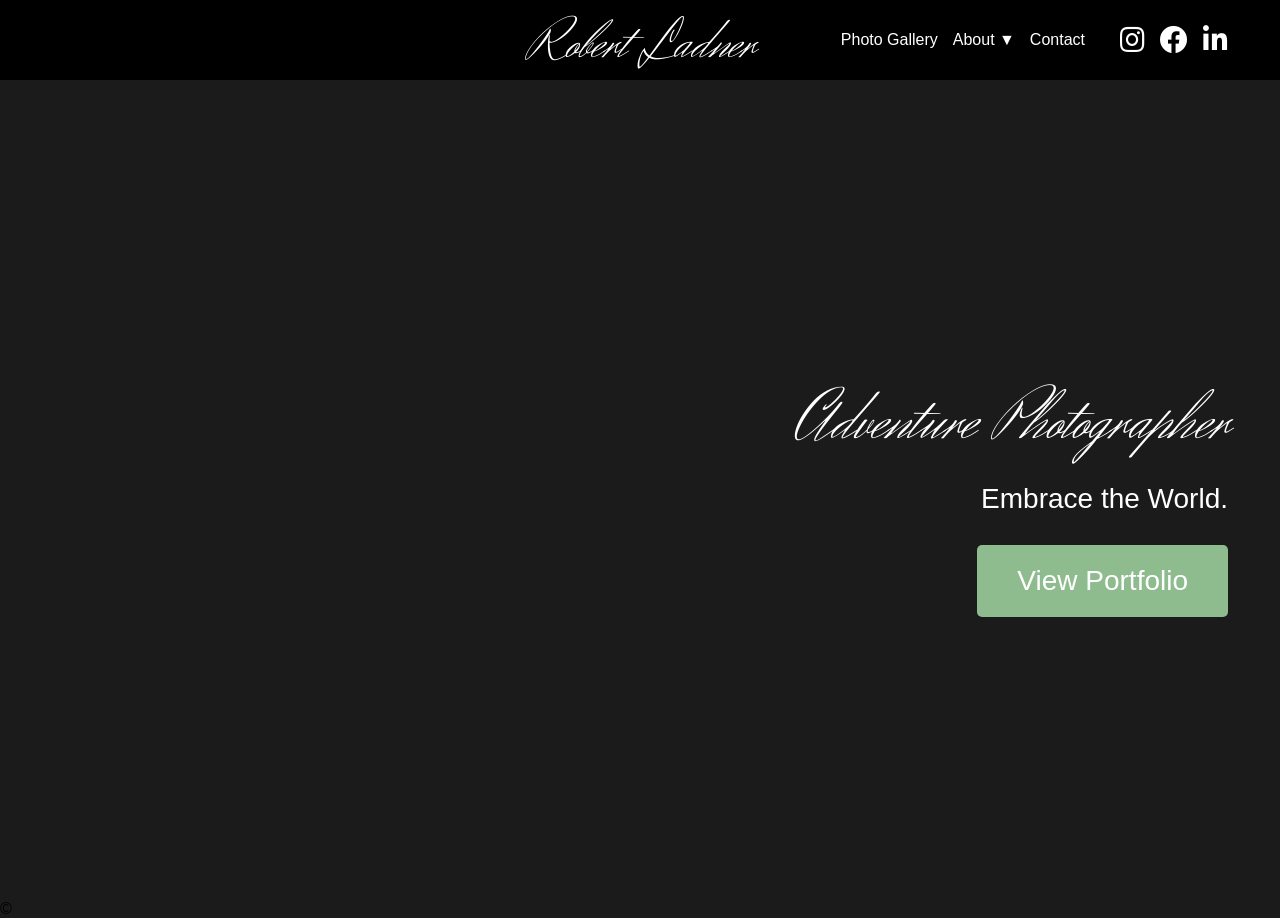
==== index.html @ 478c0801 "Change home.html to index.html for Github pages" ====
<!DOCTYPE html>
<html lang="en">

    <head>
        <meta charset="UTF-8">
        <meta http-equiv="X-UA-Compatible" content="IE=edge">
        <meta name="viewport" content="width=device-width, initial-scale=1.0">

        <!-- Google Fonts API -->
        <link rel="preconnect" href="https://fonts.gstatic.com">
        <link href="https://fonts.googleapis.com/css2?family=Herr+Von+Muellerhoff&family=Special+Elite&display=swap" rel="stylesheet">

        <!-- Font Awesome CDN-->
        <link rel="stylesheet" href="https://use.fontawesome.com/releases/v5.15.3/css/all.css" integrity="sha384-SZXxX4whJ79/gErwcOYf+zWLeJdY/qpuqC4cAa9rOGUstPomtqpuNWT9wdPEn2fk" crossorigin="anonymous">

        <!-- Custom CSS -->
        <link rel="stylesheet" href="css/style.css">
        <title>Home | CSS Template</title>
    </head>

    <body>

        <header>
            <nav class="navbar">
                <div class="container">
                    <div class="navbar-nav">
                        <input class="mobile-menu-toggle" type="checkbox">
                        <div class="mobile-menu-icon">
                            <div class="mobile-menu-icon-bar"></div>
                        </div>
                        <ul class="navbar-menu">
                        </ul>
                        <a href="home.html" class="navbar-logo absolute center">Robert Ladner</a>
                        <ul class="navbar-menu mobile-menu absolute right">
                            <li><a href="" class="nav-link">Photo Gallery</a></li>
                            <li class="dropdown">
                                <a href="" class="nav-link">About</a>
                                <ul class="dropdown-menu">
                                    <li><a href="" class="nav-link">My Story</a></li>
                                </ul>
                            </li>
                            <li><a href="" class="nav-link">Contact</a></li>
                            <ul class="navbar-menu px-2 my-1">
                                <li><a class="nav-link" href=""><i class="fab fa-instagram icon"></i></a></li>
                                <li><a class="nav-link" href=""><i class="fab fa-facebook icon"></i></a></li>
                                <li><a class="nav-link" href=""><i class="fab fa-linkedin-in icon"></i></a></li>
                            </ul>
                        </ul>
                    </div>
                </div>
            </nav>
        </header>

        <main>
            <section id="hero" class="home-hero flex flex-middle vh-fit bg-cover" style="background-image: url('img/ROB_4003.jpg')">
                <div class="container text-white px-2">
                    <h1 class="hero-title my-1">Adventure Photographer</h1>
                    <p class="subtitle h4  mb-3">Embrace the World.</p>
                    <a href="" class="btn btn-primary btn-hero">View Portfolio</a>
                </div>
            </section>
        </main>

        <footer>
            <div class="copyright">
                &copy;
            </div>
        </footer>

        <script> </script>
    </body>

</html>
---- css/style.css ----
@import '_variables.css';
@import '_globals.css';
@import 'utilities/_backgrounds.css';
@import 'utilities/_layout.css';
@import 'utilities/_overlay.css';
@import 'utilities/_spacers.css';
@import 'utilities/_text.css';
@import 'components/_buttons.css';
@import 'components/_footer.css';
@import 'components/_forms.css';
@import 'components/_icons.css';
@import 'components/_messages.css';
@import 'components/_navbar.css';
@import 'components/_tables.css';
@import 'pages/_home.css';
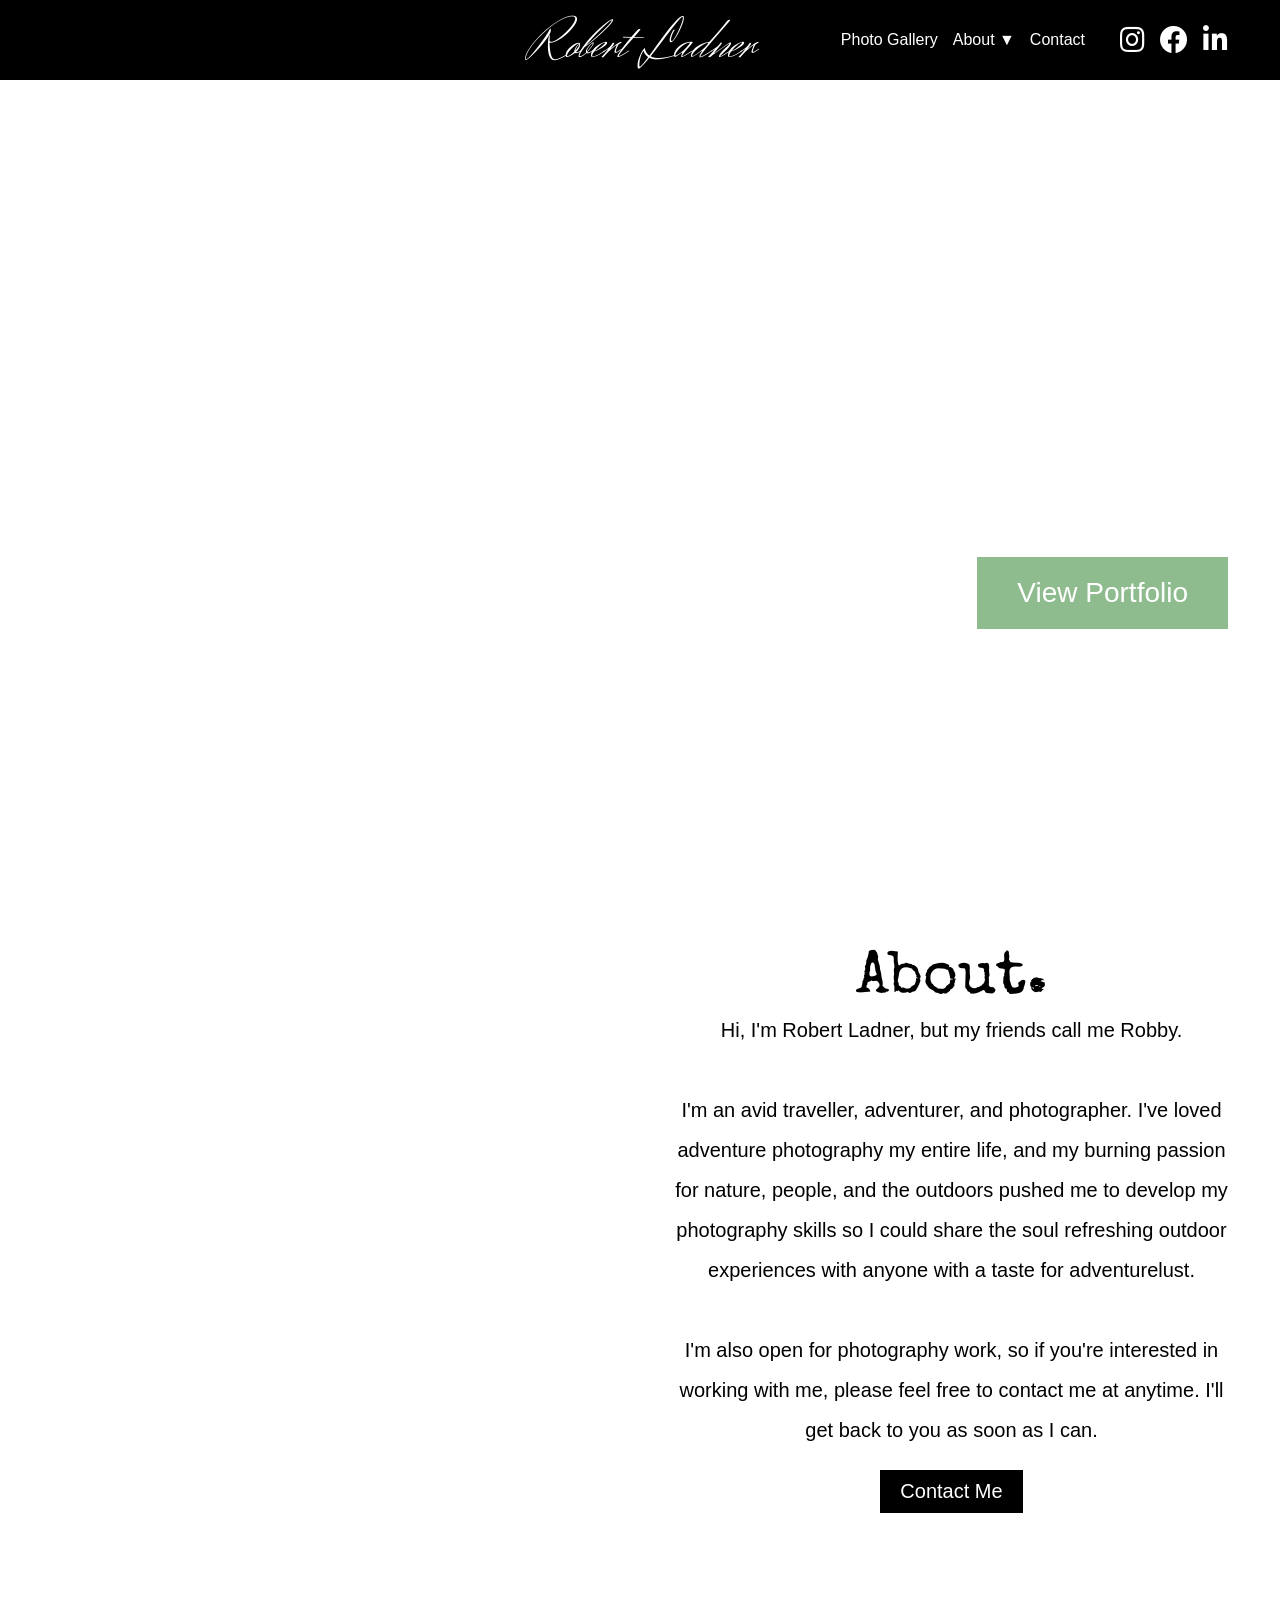
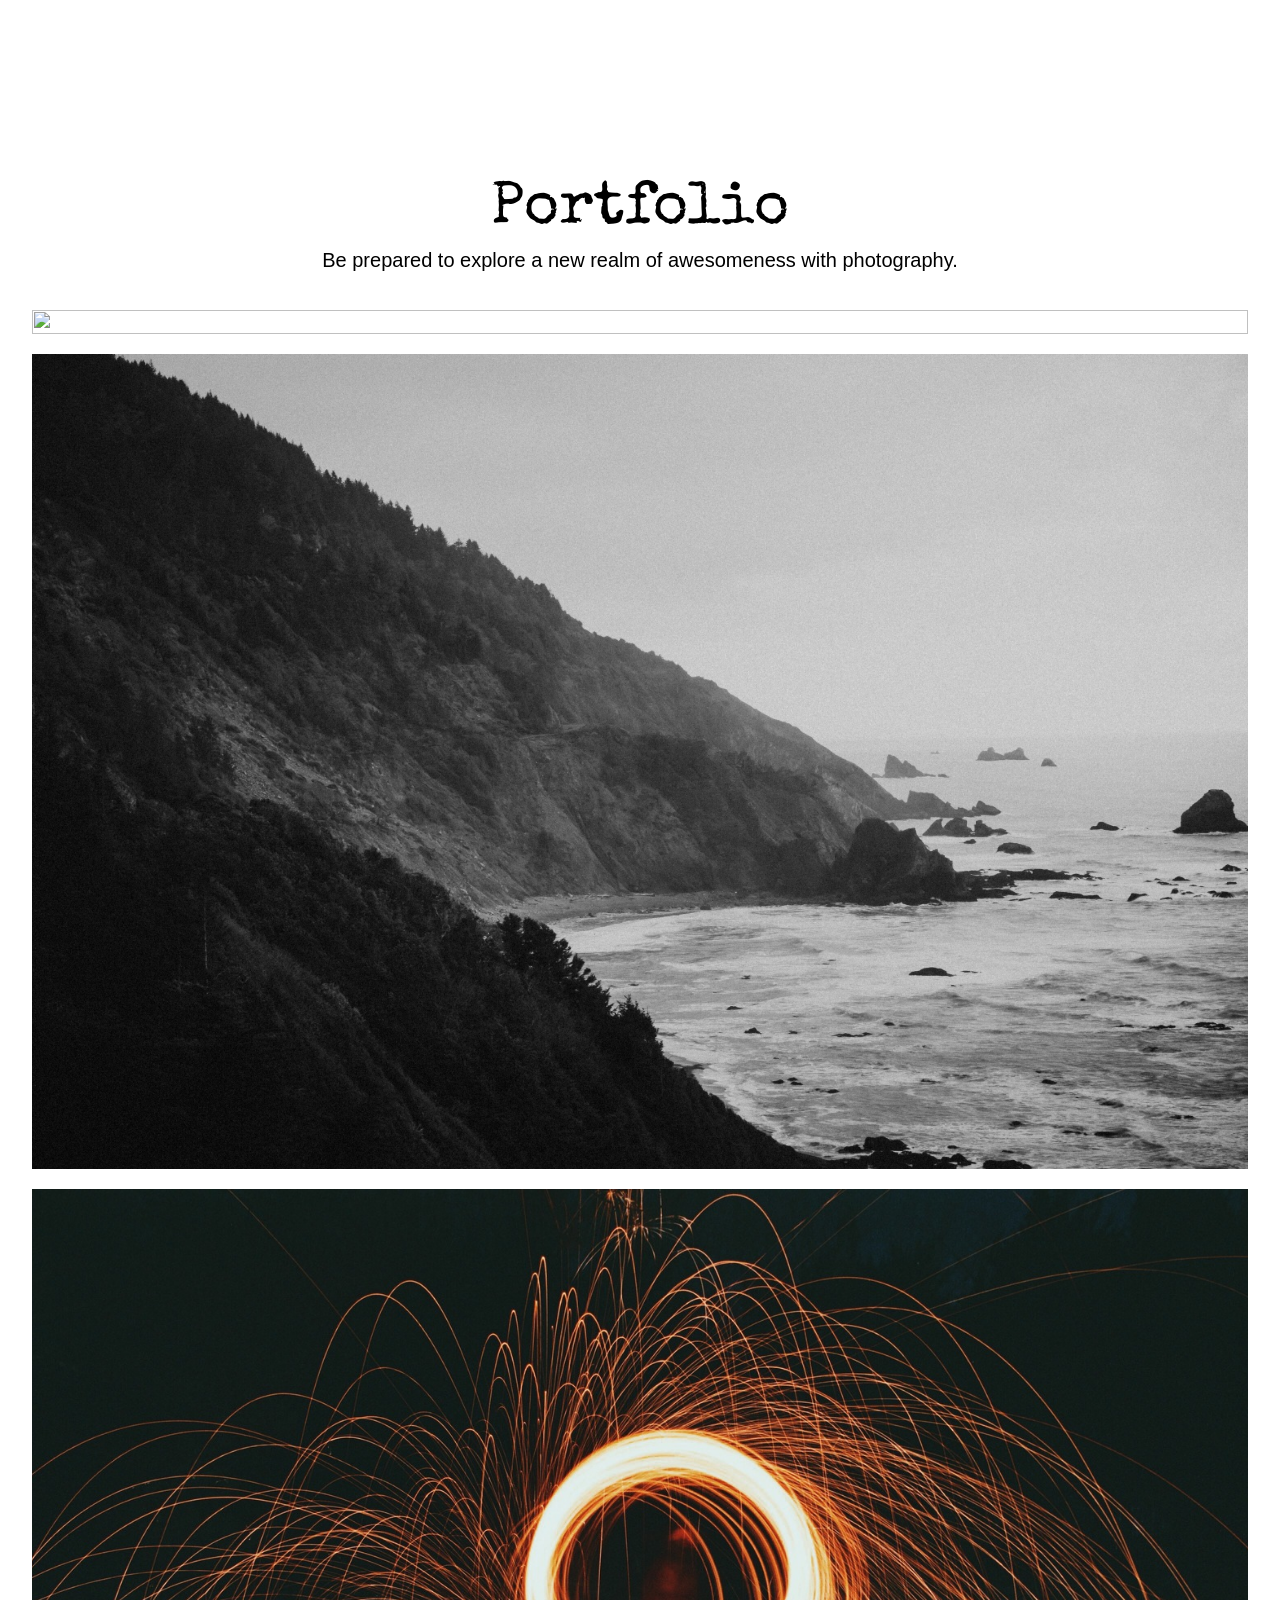
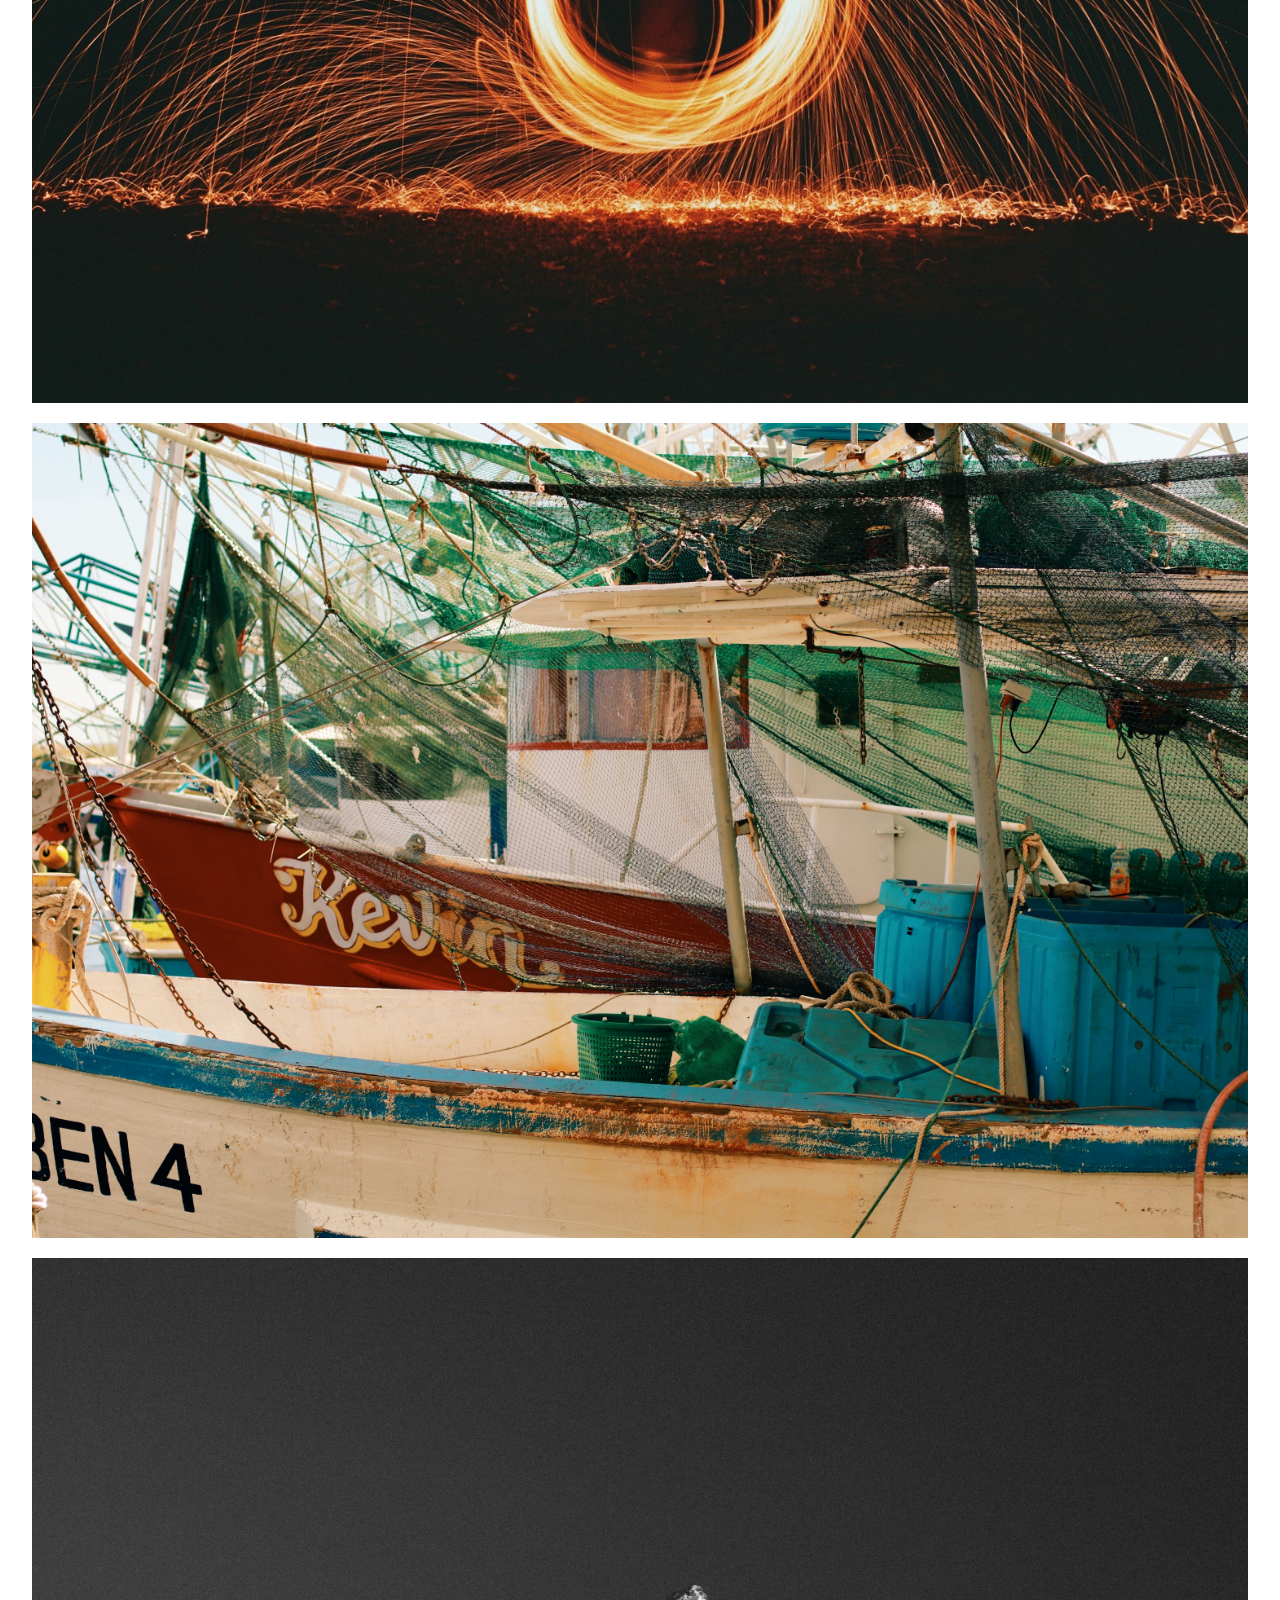
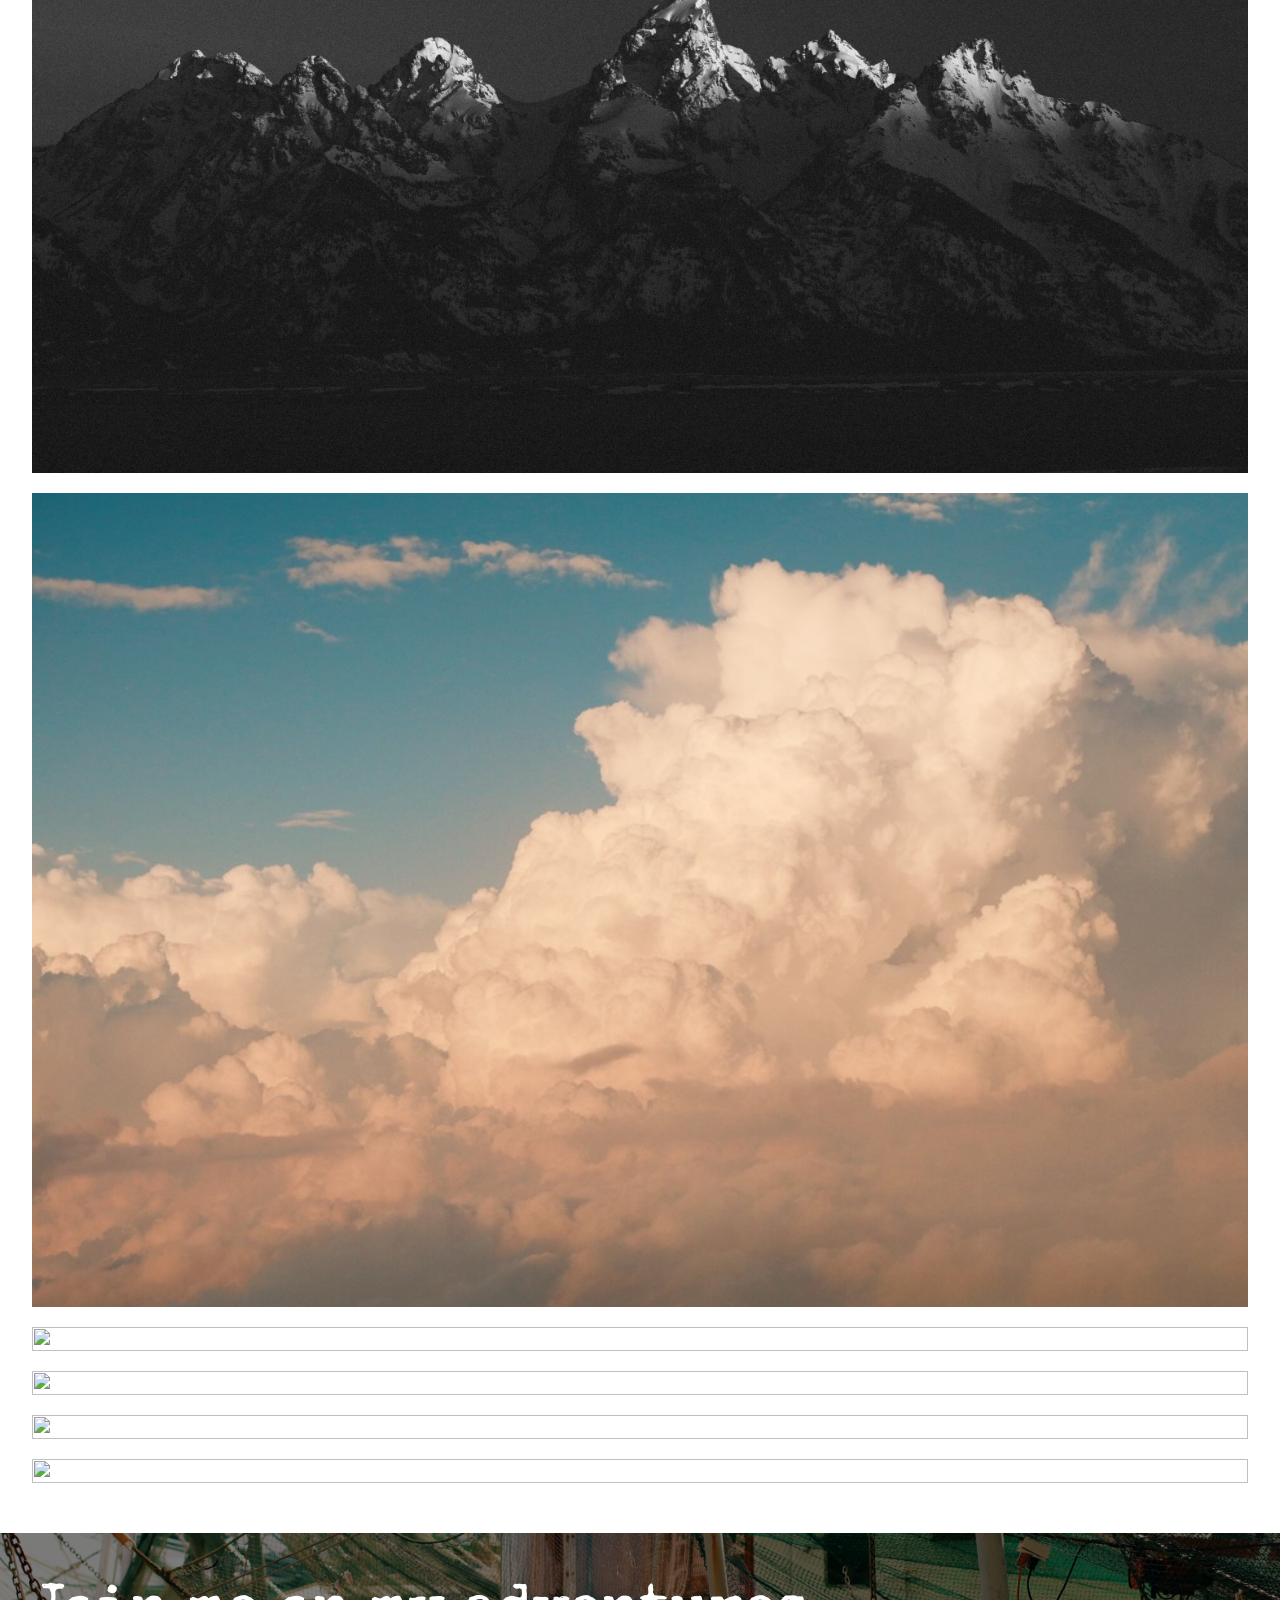
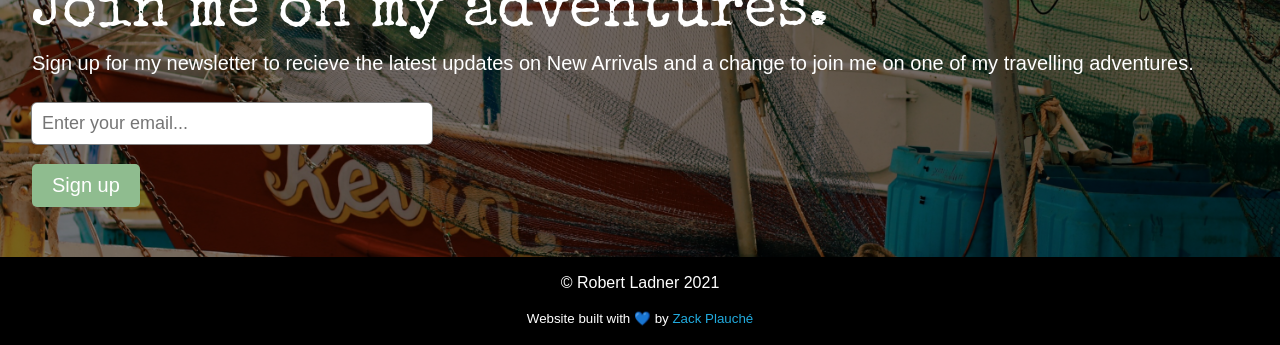
==== commit 136c28b8: "Add portfolio section and bottom part and about section" ====
--- a/index.html
+++ b/index.html
@@ -15,7 +15,7 @@
 
         <!-- Custom CSS -->
         <link rel="stylesheet" href="css/style.css">
-        <title>Home | CSS Template</title>
+        <title>Robert Ladner | Adventure Photographer</title>
     </head>
 
     <body>
@@ -52,18 +52,71 @@
         </header>
 
         <main>
-            <section id="hero" class="home-hero flex flex-middle vh-fit bg-cover" style="background-image: url('img/ROB_4003.jpg')">
+
+            <section class="home-hero flex flex-middle vh-fit bg-cover" style="background-image: url('img/ROB_4003.jpg')">
                 <div class="container text-white px-2">
-                    <h1 class="hero-title my-1">Adventure Photographer</h1>
+                    <h1 class="hero-title display my-1">Adventure Photographer</h1>
                     <p class="subtitle h4  mb-3">Embrace the World.</p>
                     <a href="" class="btn btn-primary btn-hero">View Portfolio</a>
+                </div>
+            </section>
+
+            <section id="about" class="py-5">
+                <div class="container image-with-text">
+                    <div class="section-image" style="background-image: url('img/ROB_4003.jpg');"></div>
+                    <div class="text-center px-1">
+                        <h2 class="h1">About.</h2>
+                        <p class="lead mb-2">
+                            Hi, I'm Robert Ladner, but my friends call me Robby.<br><br>
+                            I'm an avid traveller, adventurer, and photographer. 
+                            I've loved adventure photography my entire life,
+                            and my burning passion for nature, people, and the outdoors pushed me to develop
+                            my photography skills so I could share the soul refreshing outdoor experiences with anyone with a taste
+                            for adventurelust.<br><br>
+                            I'm also open for photography work, so if you're interested in working with me, please
+                            feel free to contact me at anytime. I'll get back to you as soon as I can.
+                        </p>
+                        <a href="" class="btn btn-lg btn-black">Contact Me</a>
+                    </div>
+                </div>
+            </section>
+
+            <section class="py-5">
+                <div class="container">
+                    <h2 class="h1 text-center">Portfolio</h2>
+                    <p class="lead text-center mb-3">Be prepared to explore a new realm of awesomeness with photography.</p>
+                    <ul class="photo-flex">
+                        <li><img src="img/ROB_4164.jpg" alt=""></li>
+                        <li><img src="img/Crescentbw.jpg" alt=""></li>
+                        <li><img src="img/D4A53F42-5C66-40DA-9743-6A38FE039DDDJPG.jpg" alt=""></li>
+                        <li><img src="img/FC79FFEB-57F4-4FCC-87C5-8FDD1895CA64JPG.jpg" alt=""></li>
+                        <li><img src="img/IMG_9919.jpg" alt=""></li>
+                        <li><img src="img/Photo Jul 01 8 07 57 AM.jpg" alt=""></li>
+                        <li><img src="img/ROB_3897.jpg" alt=""></li>
+                        <li><img src="img/ROB_4066.jpg" alt=""></li>
+                        <li><img src="img/ROB_4114.jpg" alt=""></li>
+                        <li><img src="img/cncvt.jpg" alt=""></li>
+                    </ul>
+                </div>
+            </section>
+
+            <section class="py-5 overlay overlay-dark-5 bg-cover bg-center text-white" style="background-image: url('img/FC79FFEB-57F4-4FCC-87C5-8FDD1895CA64JPG.jpg')">
+                <div class="container">
+                    <h2 class="h1">Join me on my adventures.</h2>
+                    <p class="lead mb-2">Sign up for my newsletter to recieve the latest updates on New Arrivals and a change to join me on one of my travelling adventures.</p>
+                    <form class="mb-2" action="">
+                        <!-- {% csrf_token %} -->
+                        <input type="text" placeholder="Enter your email...">
+                    </form>
+                    <a href="" class="rounded-sm btn btn-primary btn-lg">Sign up</a>
                 </div>
             </section>
         </main>
 
         <footer>
             <div class="copyright">
-                &copy;
+                <p>&copy; Robert Ladner 2021</p>
+                <p class="credits"><small>Website built with 💙 by <a class="text-none text-zackhub" target="_blank" href="https://www.zackplauche.com/">Zack Plauché</a></small></p>
             </div>
         </footer>
 
--- a/css/style.css
+++ b/css/style.css
@@ -11,5 +11,7 @@
 @import 'components/_icons.css';
 @import 'components/_messages.css';
 @import 'components/_navbar.css';
+@import 'components/_photos.css';
+@import 'components/_sections.css';
 @import 'components/_tables.css';
 @import 'pages/_home.css';
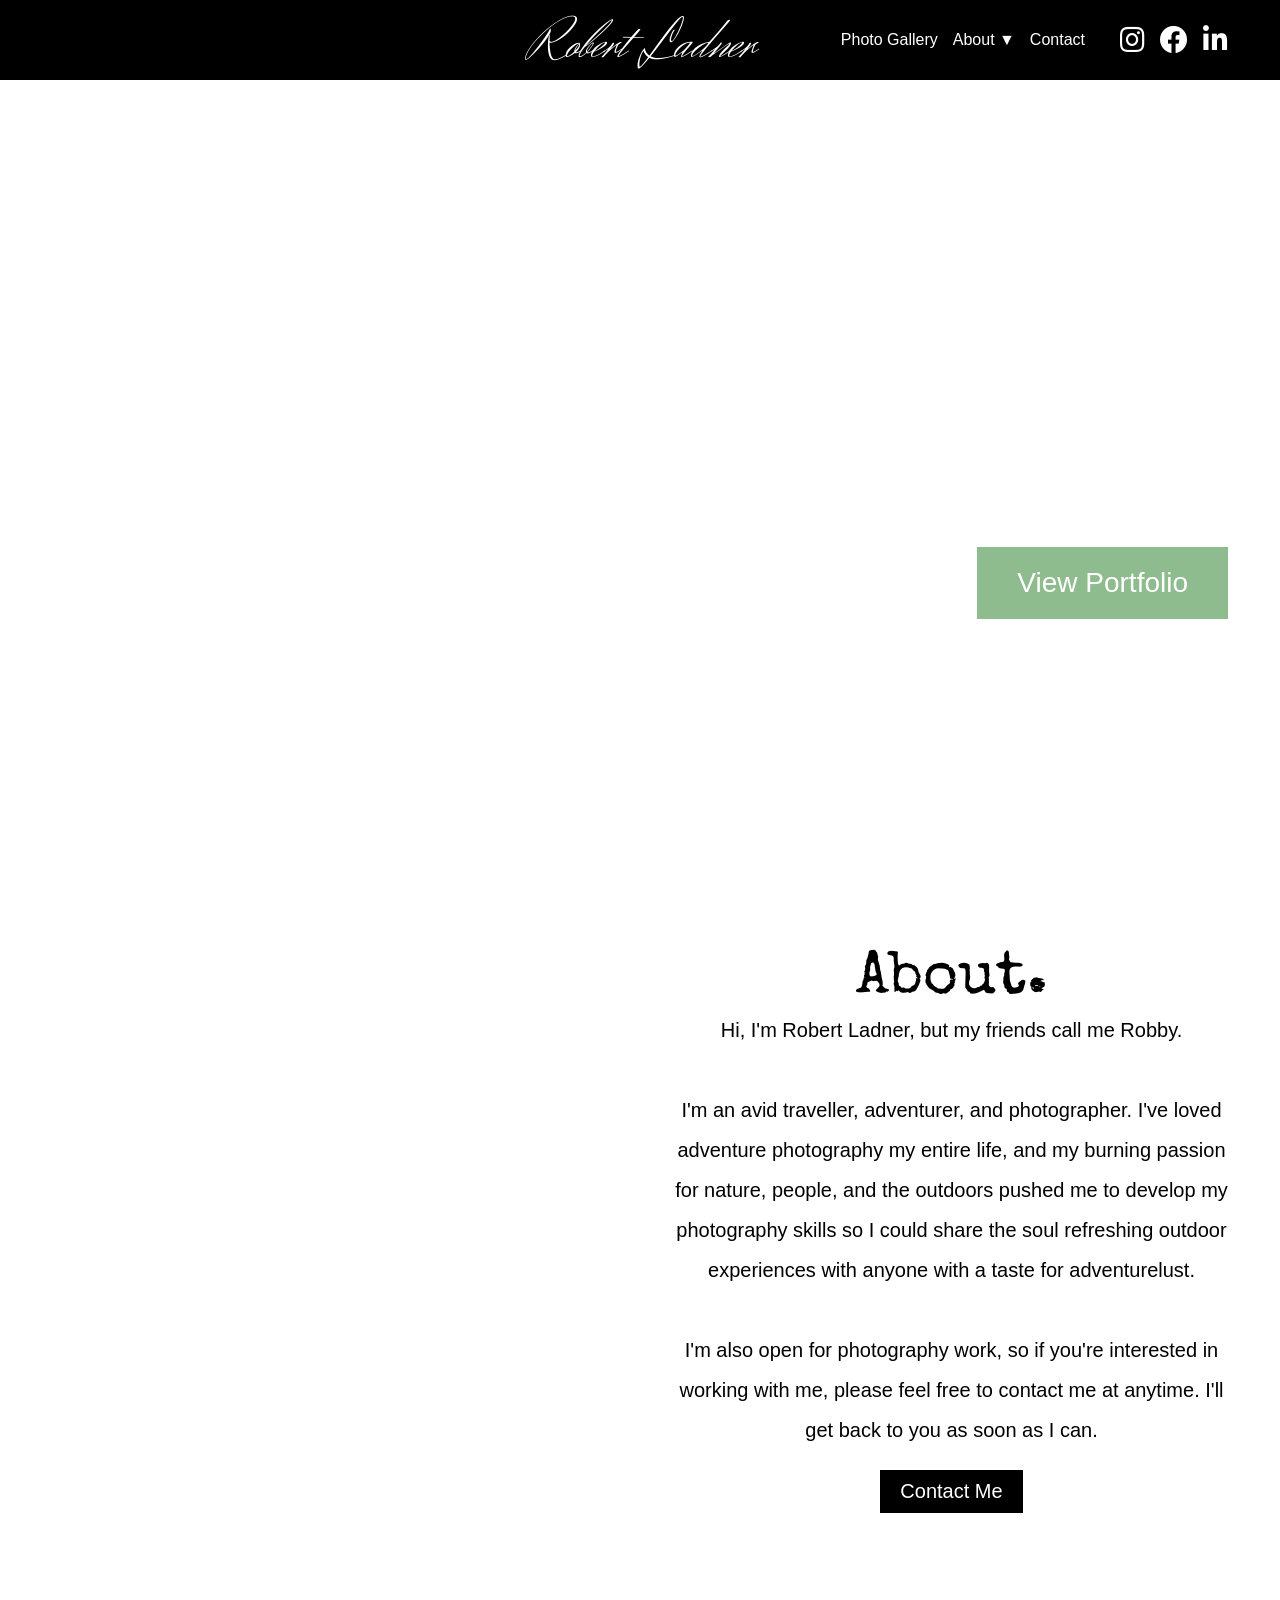
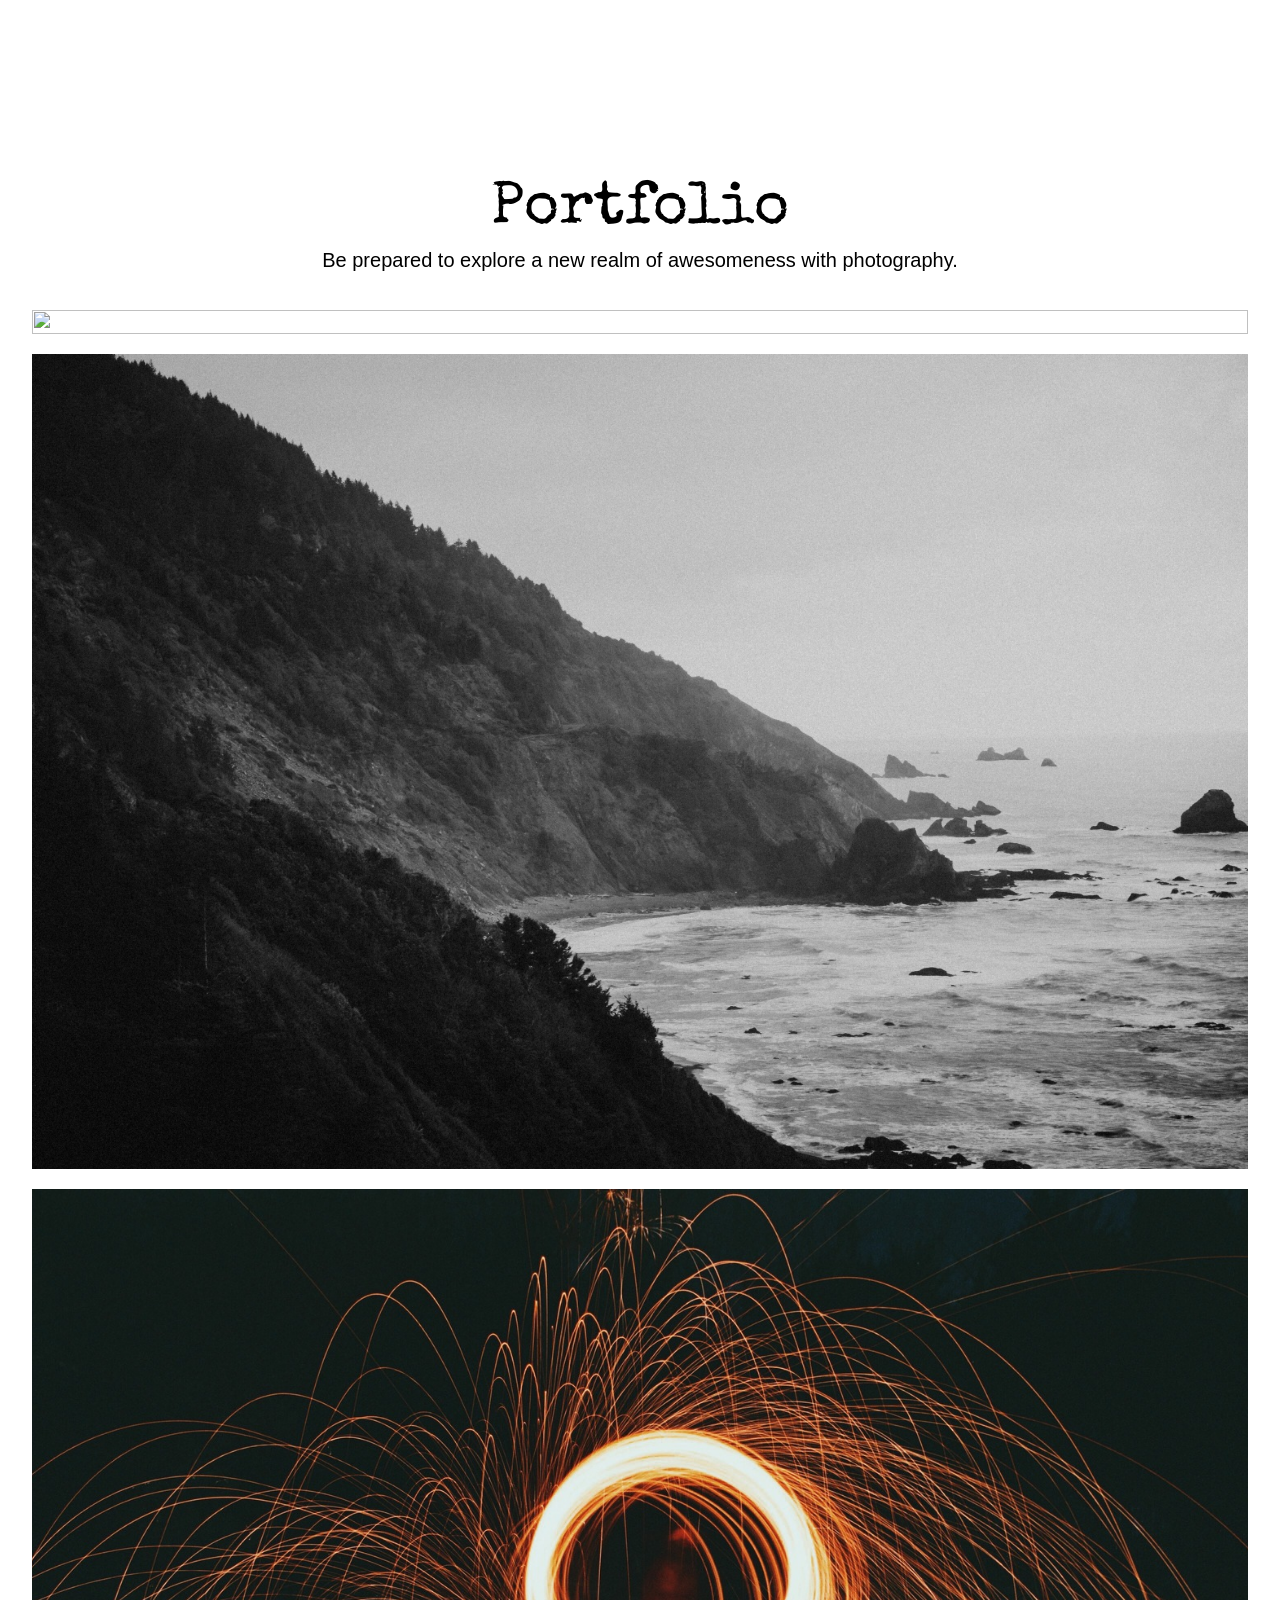
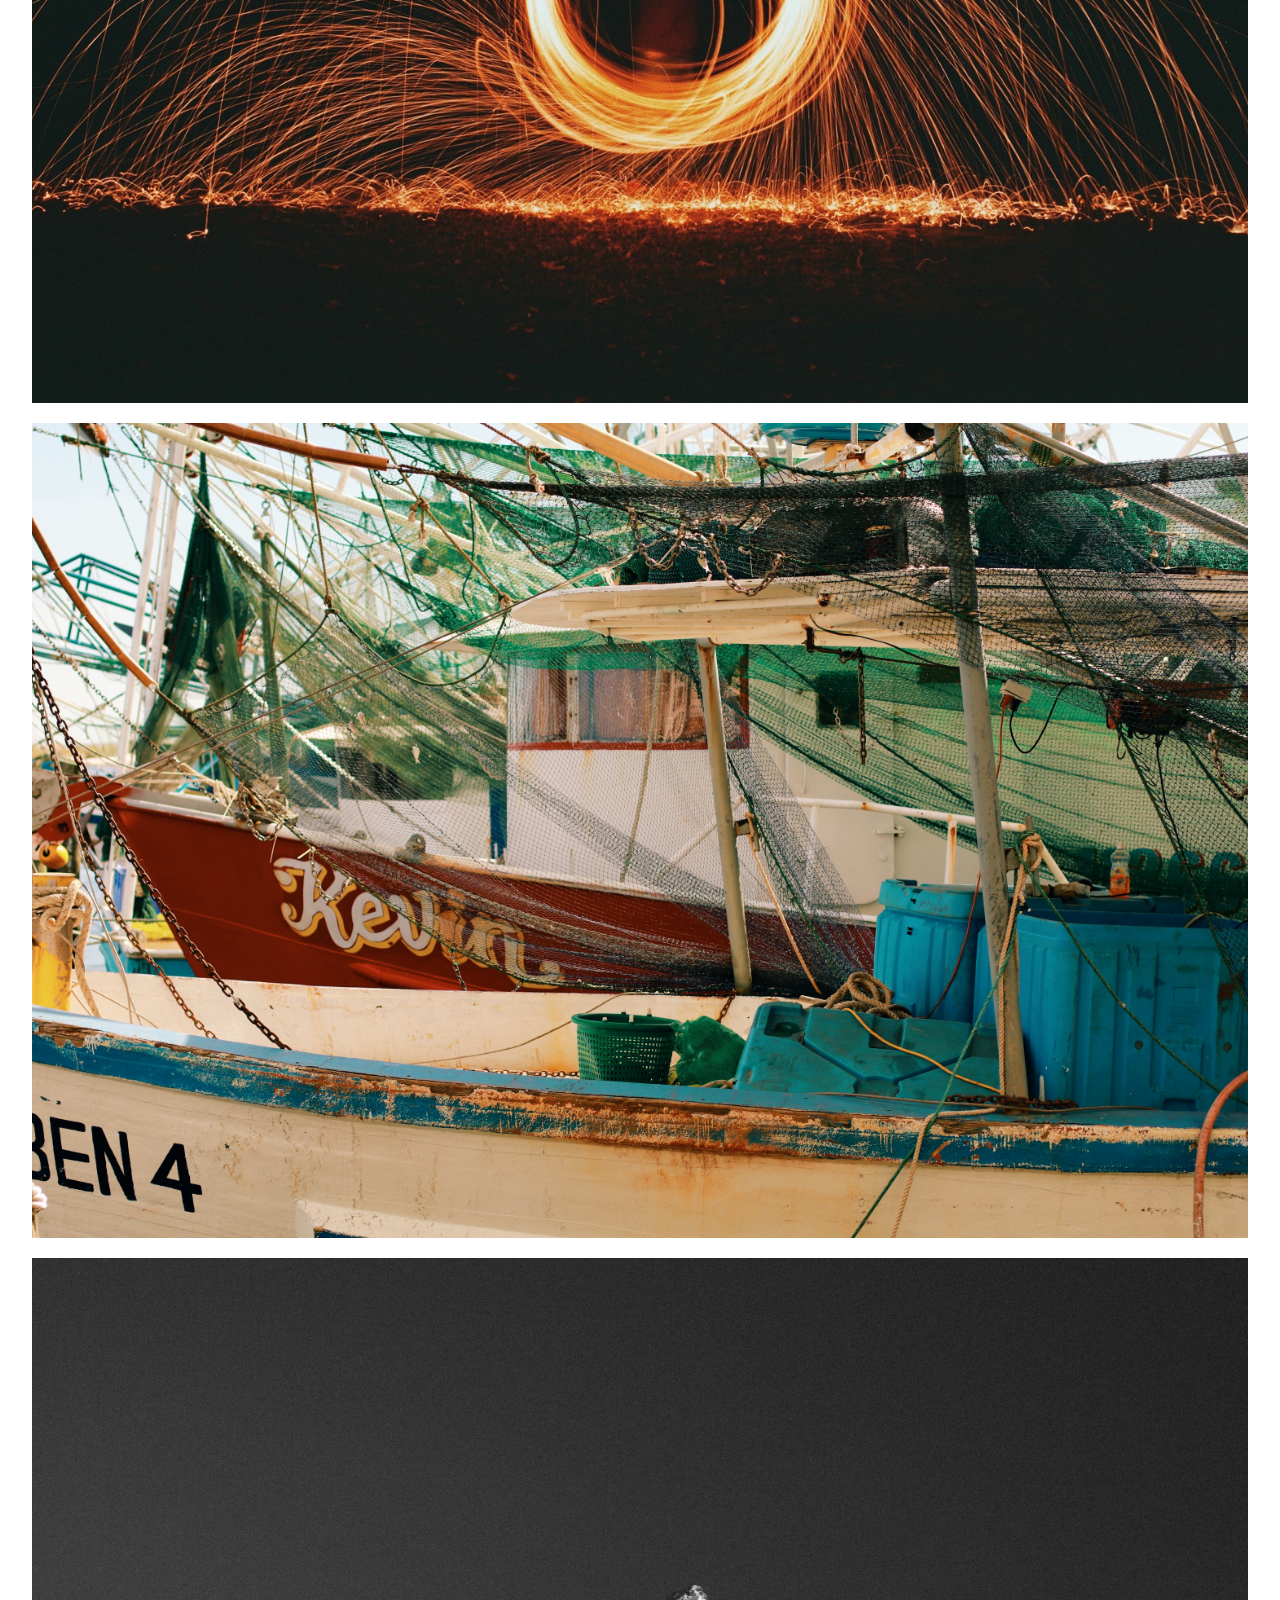
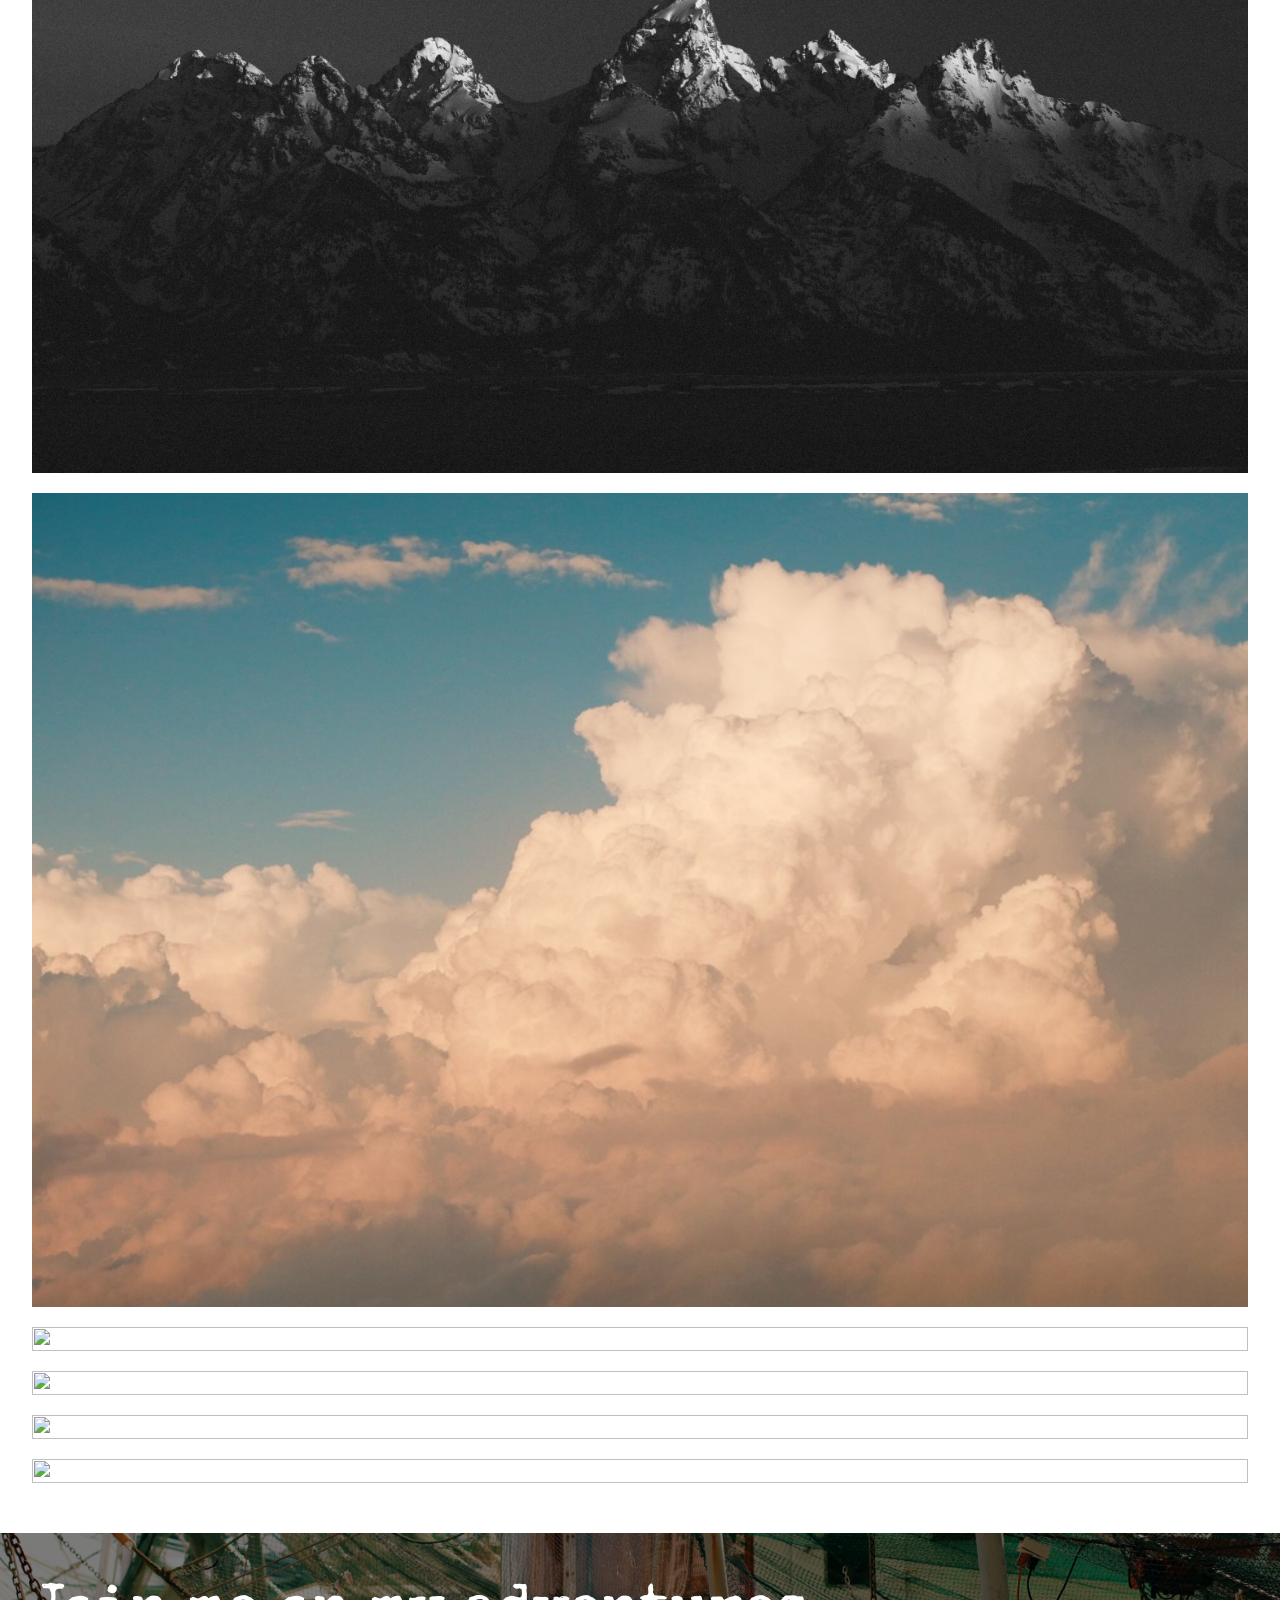
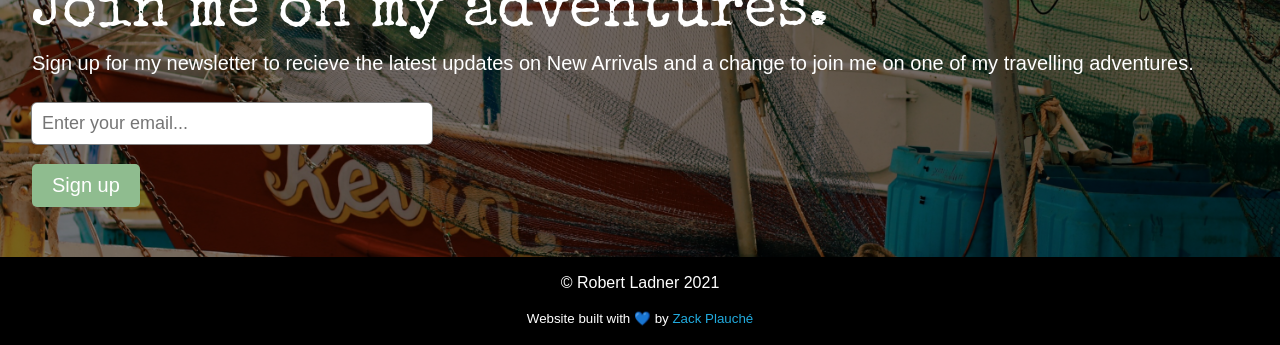
==== commit 74d62772: "Fix hero button spacing" ====
--- a/index.html
+++ b/index.html
@@ -56,7 +56,7 @@
             <section class="home-hero flex flex-middle vh-fit bg-cover" style="background-image: url('img/ROB_4003.jpg')">
                 <div class="container text-white px-2">
                     <h1 class="hero-title display my-1">Adventure Photographer</h1>
-                    <p class="subtitle h4  mb-3">Embrace the World.</p>
+                    <p class="subtitle h4  mb-1">Embrace the World.</p>
                     <a href="" class="btn btn-primary btn-hero">View Portfolio</a>
                 </div>
             </section>
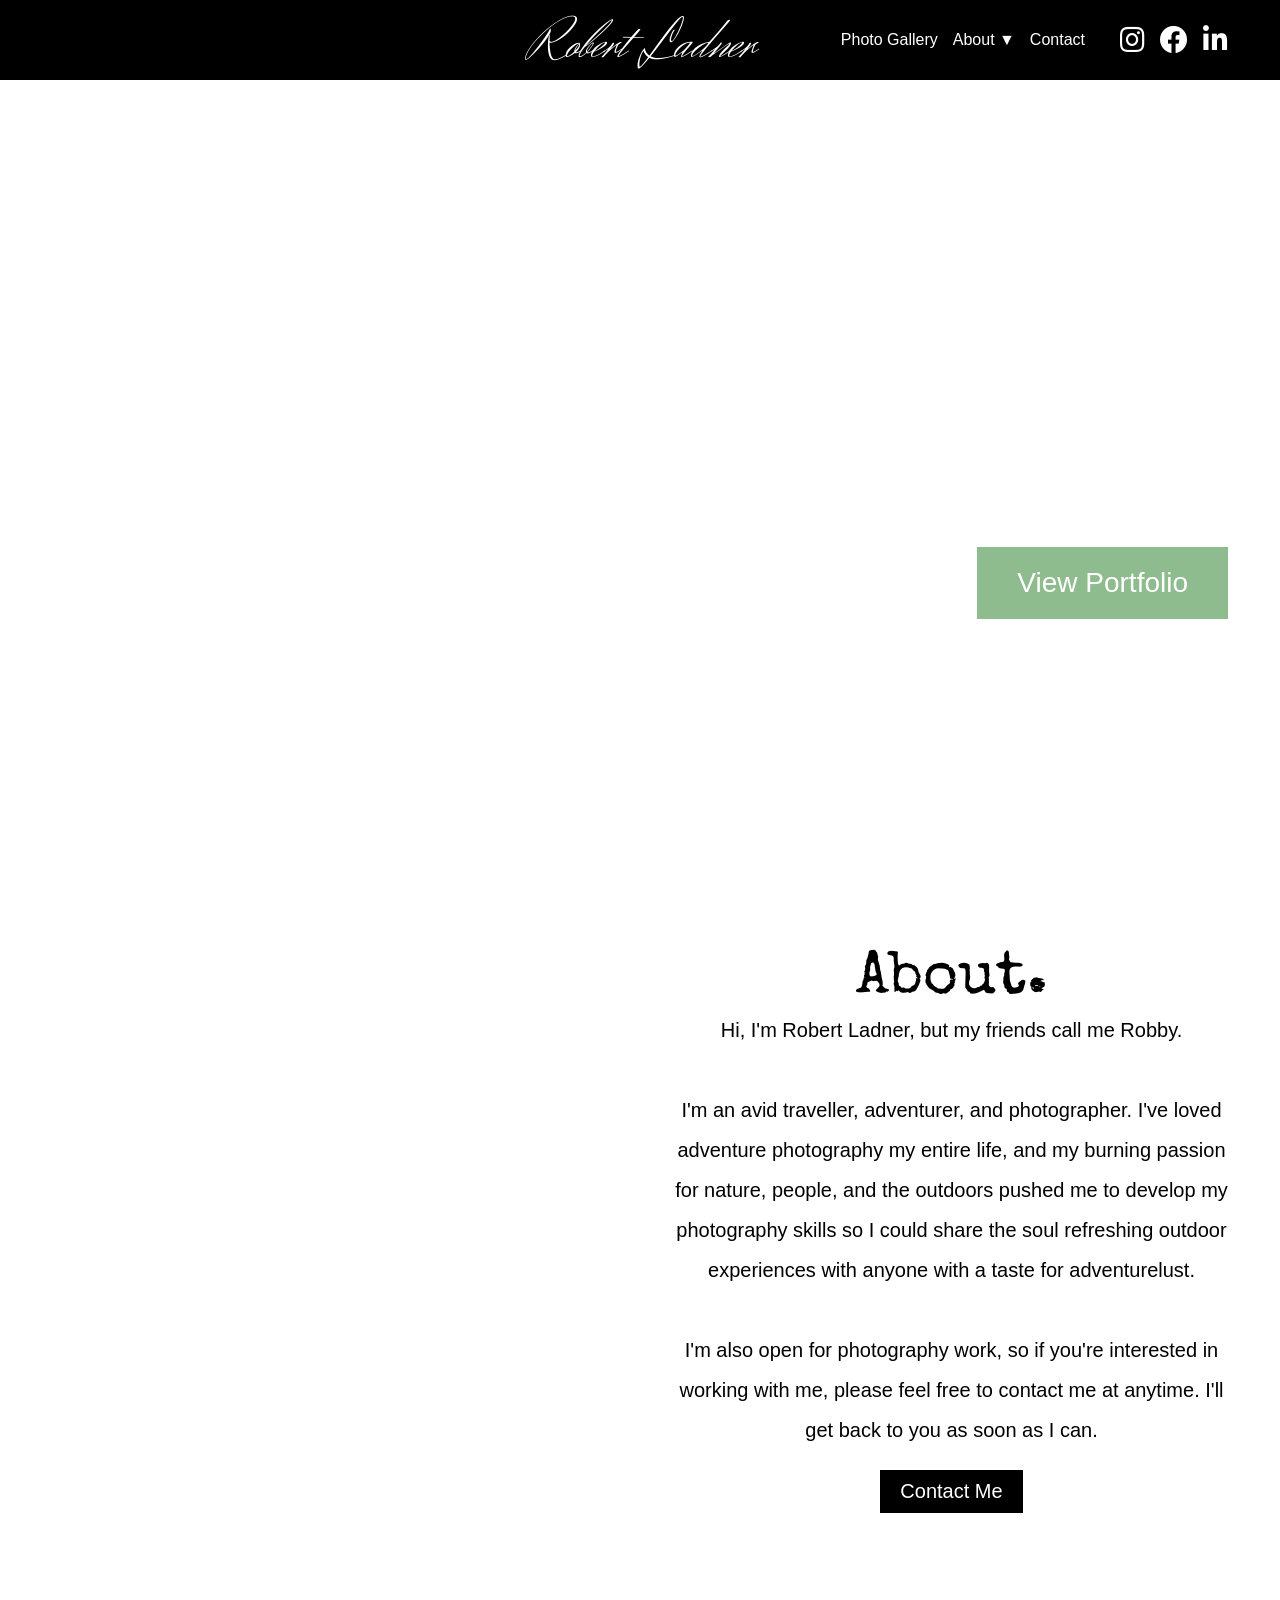
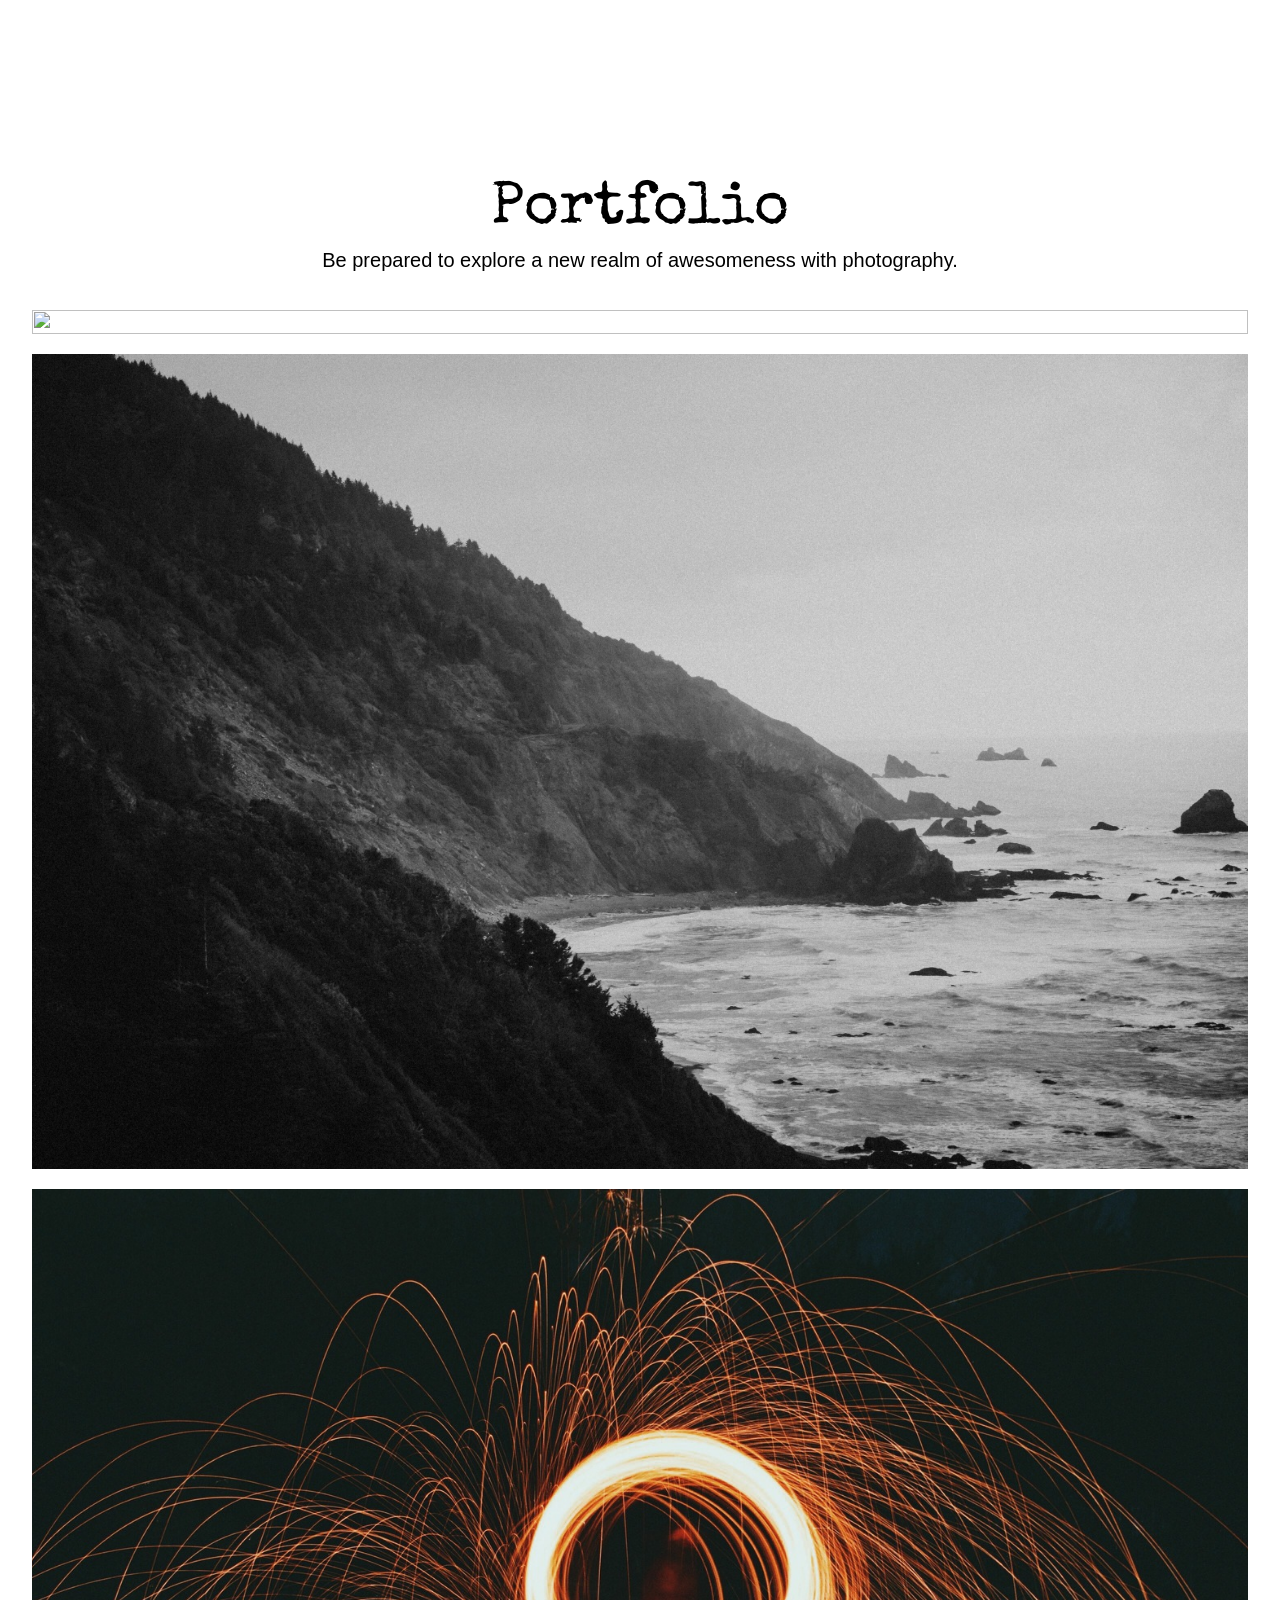
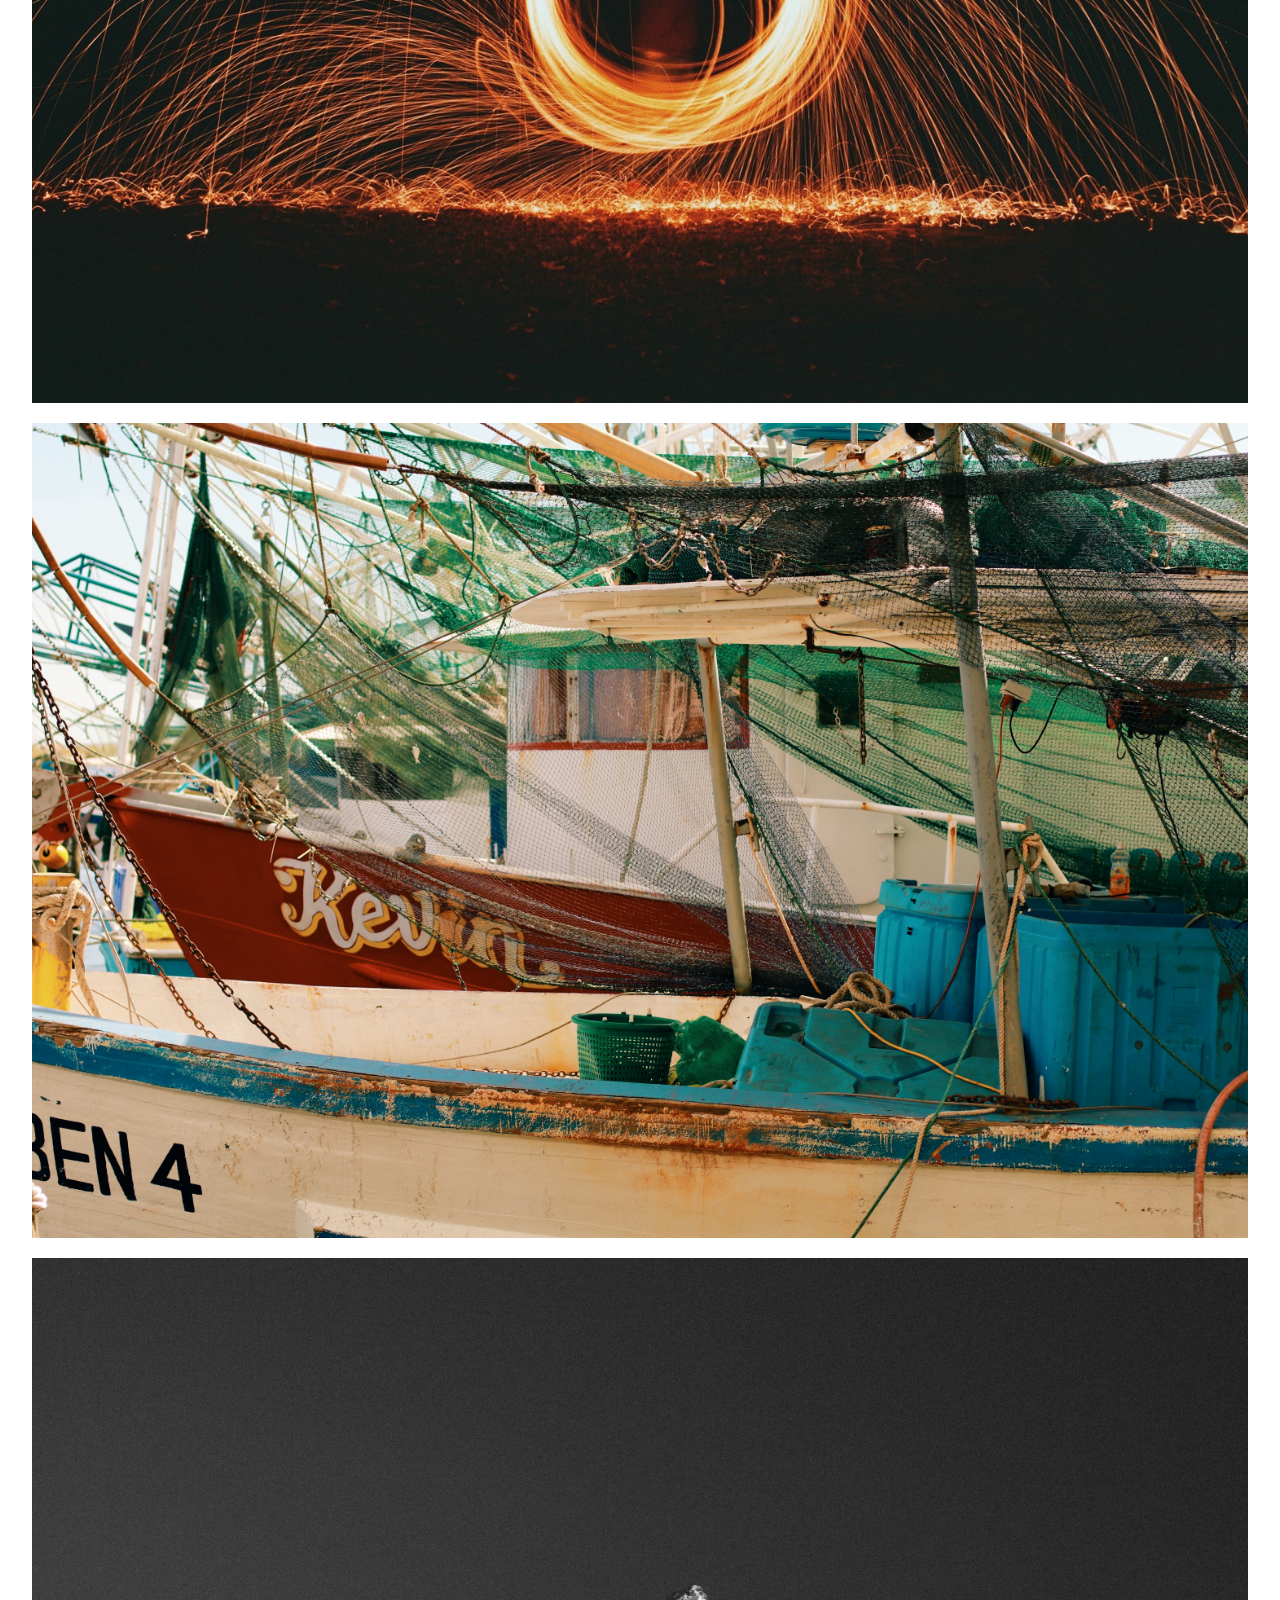
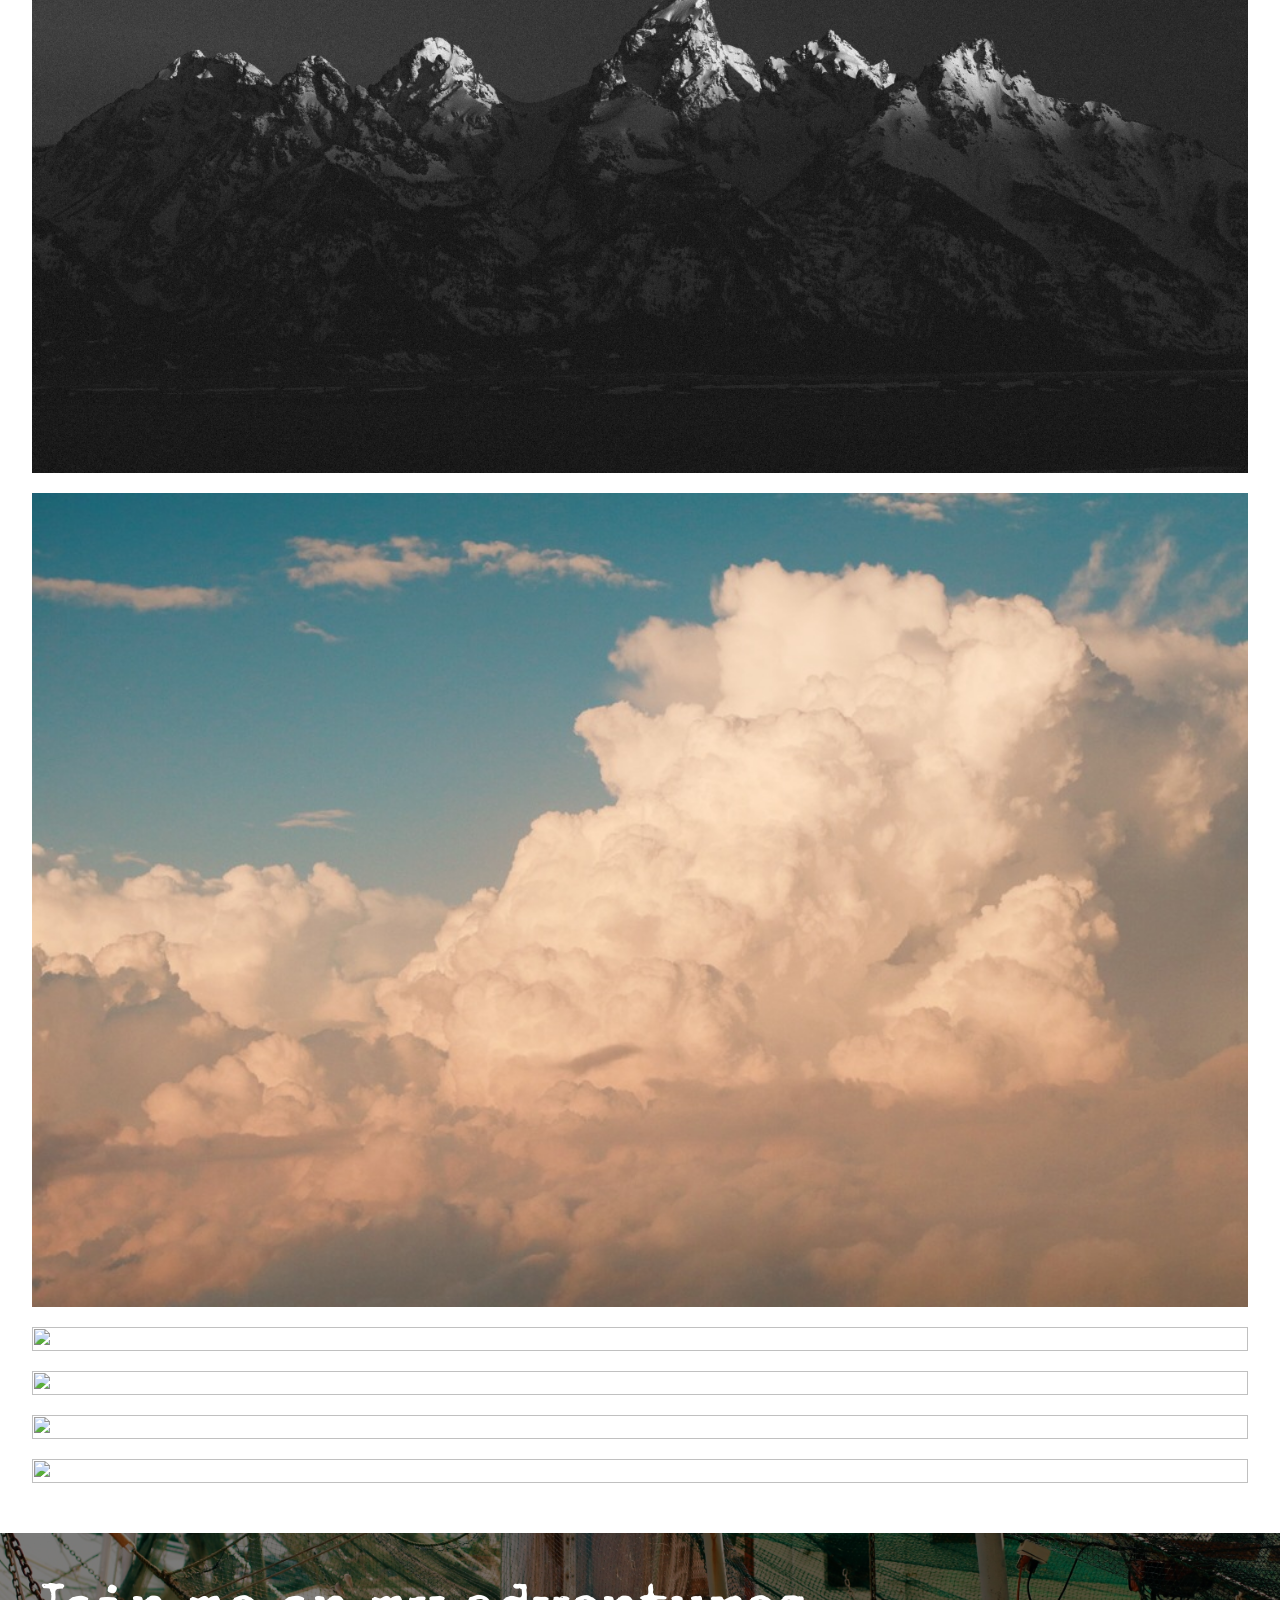
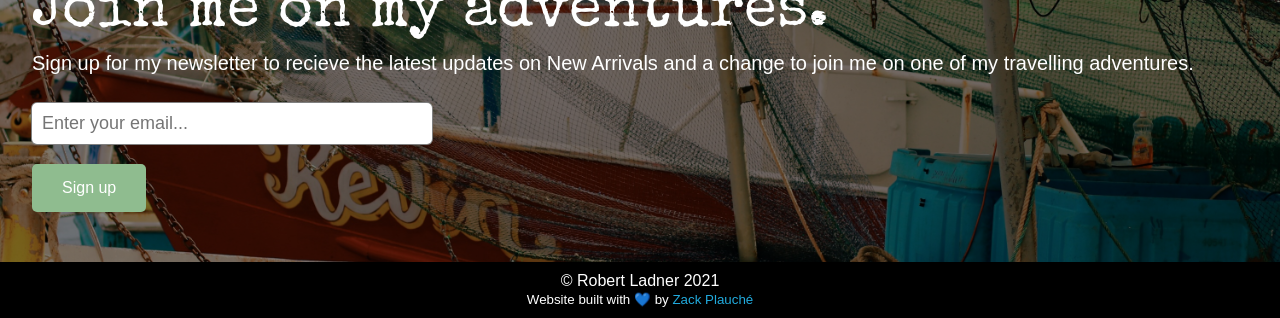
==== commit a4209d78: "Update social icons to target=_blank, Add link to robby's instagram, and attempt fix at mobile menu " ====
--- a/index.html
+++ b/index.html
@@ -30,7 +30,7 @@
                         </div>
                         <ul class="navbar-menu">
                         </ul>
-                        <a href="home.html" class="navbar-logo absolute center">Robert Ladner</a>
+                        <a href="index.html" class="navbar-logo absolute center">Robert Ladner</a>
                         <ul class="navbar-menu mobile-menu absolute right">
                             <li><a href="" class="nav-link">Photo Gallery</a></li>
                             <li class="dropdown">
@@ -41,9 +41,9 @@
                             </li>
                             <li><a href="" class="nav-link">Contact</a></li>
                             <ul class="navbar-menu px-2 my-1">
-                                <li><a class="nav-link" href=""><i class="fab fa-instagram icon"></i></a></li>
-                                <li><a class="nav-link" href=""><i class="fab fa-facebook icon"></i></a></li>
-                                <li><a class="nav-link" href=""><i class="fab fa-linkedin-in icon"></i></a></li>
+                                <li><a class="nav-link" target="_blank" href="https://www.instagram.com/_roblad/"><i class="fab fa-instagram icon"></i></a></li>
+                                <li><a class="nav-link" target="_blank" href=""><i class="fab fa-facebook icon"></i></a></li>
+                                <li><a class="nav-link" target="_blank" href=""><i class="fab fa-linkedin-in icon"></i></a></li>
                             </ul>
                         </ul>
                     </div>
@@ -108,16 +108,14 @@
                         <!-- {% csrf_token %} -->
                         <input type="text" placeholder="Enter your email...">
                     </form>
-                    <a href="" class="rounded-sm btn btn-primary btn-lg">Sign up</a>
+                    <a href="" class="rounded-sm btn btn-primary btn-md">Sign up</a>
                 </div>
             </section>
         </main>
 
         <footer>
-            <div class="copyright">
-                <p>&copy; Robert Ladner 2021</p>
-                <p class="credits"><small>Website built with 💙 by <a class="text-none text-zackhub" target="_blank" href="https://www.zackplauche.com/">Zack Plauché</a></small></p>
-            </div>
+            <div class="copyright">&copy; Robert Ladner 2021<br><small>Website built with 💙 by <a class="text-none text-zackhub" target="_blank" href="https://www.zackplauche.com/">Zack Plauché</a></small></div>
+            
         </footer>
 
         <script> </script>
